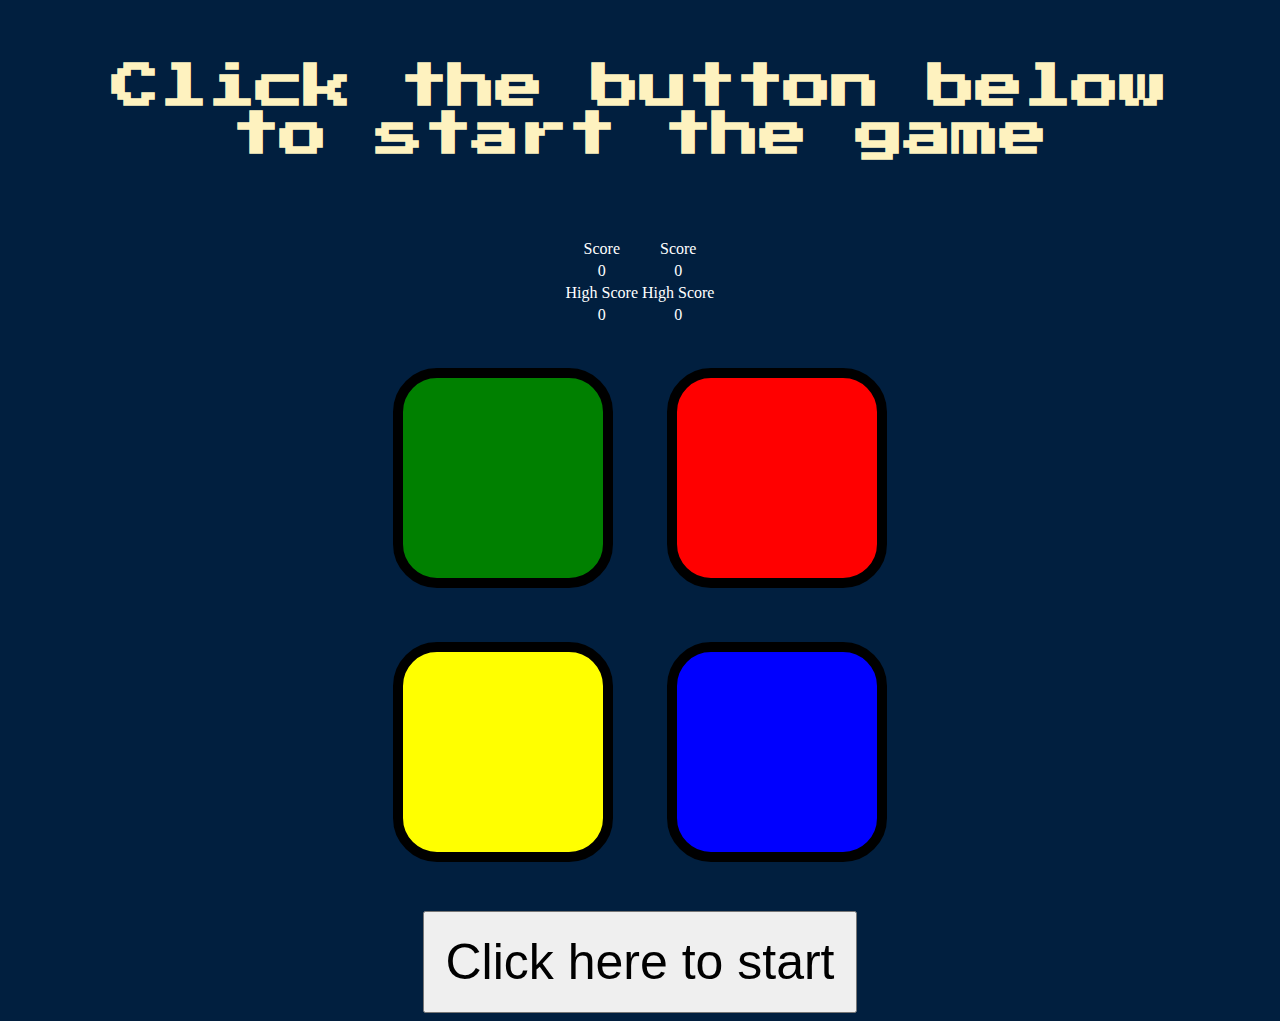
==== game.html @ 36853b16 "change file names" ====
<!DOCTYPE html>
<html lang="en" dir="ltr">

<head>
  <meta charset="utf-8">
  <title>Color Memory</title></title>
  <link rel="stylesheet" href="styles.css">
  <link href="https://fonts.googleapis.com/css?family=Press+Start+2P" rel="stylesheet">
</head>

<body>
  <h1 class="level-title"></h1>
  <div class="container">
    <table class="playerNames">
      <tr>
        <th class="playersAndHighScore" id="playerOneName"></th>
        <th class="playersAndHighScore" id="playerTwoName"></th>
      </tr>
      <tr>
        <td class="playersAndHighScore" id="playerOneScore"></td>
        <td class="playersAndHighScore" id="playerTwoScore"></td>
      </tr>
      <tr>
        <td class="playerOneScore"></td>
        <td class="playerTwoScore"></td>
      </tr>
      <tr>
        <td class="playersAndHighScore" id="playerOneHighScore"></td>
        <td class="playersAndHighScore" id="playerTwoHighScore"></td>
      </tr>
      <tr>
        <td class="playerOneHighScore"></td>
        <td class="playerTwoHignScore"></td>
      </tr>
    </table>
    <p class="finishedLevel"></p>
  </div>
  <div lass="row">

    <div type="button" id="green" class="btn green">

    </div>

    <div type="button" id="red" class="btn red">

    </div>
  </div>

  <div class="row">

    <div type="button" id="yellow" class="btn yellow">

    </div>
    <div type="button" id="blue" class="btn blue">

    </div>

  </div>

  <button class="start"></button>

  </div>

  <script src="https://code.jquery.com/jquery-3.3.1.min.js"></script>
  <script src="game.js" charset="utf-8"></script>


</body>

</html>
---- styles.css ----
body {
  text-align: center;
  background-color: #011F3F;
}

.playerNames, .finishedLevel {
  
  color: white;
  
  }

.level-title {
  font-family: 'Press Start 2P', cursive;
  font-size: 3rem;
  margin:  5%;
  color: #FEF2BF;
}

.start{
  padding: 20px;
  font-size: 50px;
  margin-top: 20px;

}

.container {
  display: block;
  width: 50%;
  margin: auto;

}

.btn {
  margin: 25px;
  display: inline-block;
  height: 200px;
  width: 200px;
  border: 10px solid black;
  border-radius: 20%;
}

.playerNames {
  display: inline-flex;
}
.playersAndHighScore {
  margin-right: 100px;
}

.game-over {
  background-color: red;
  opacity: 0.8;
}

.red {
  background-color: red;
}

.green {
  background-color: green;
}

.blue {
  background-color: blue;
}

.yellow {
  background-color: yellow;
}

.pressed {
  box-shadow: 0 0 20px white;
  background-color: grey;
}
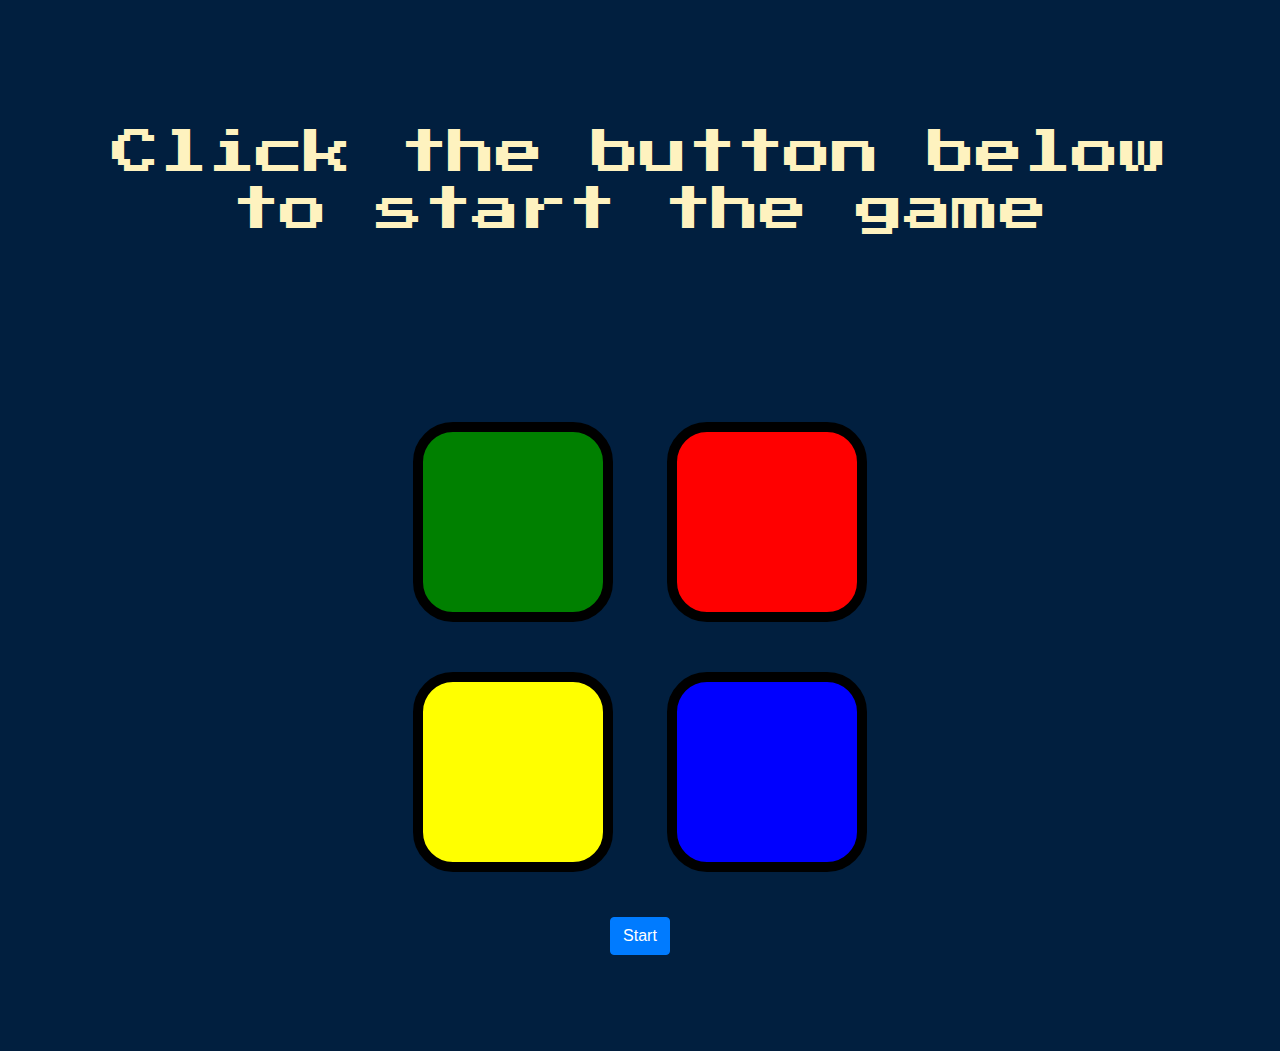
==== commit 5524d083: "add bootstrap to game.html and change tables to grid" ====
--- a/game.html
+++ b/game.html
@@ -3,66 +3,87 @@
 
 <head>
   <meta charset="utf-8">
-  <title>Color Memory</title></title>
-  <link rel="stylesheet" href="styles.css">
-  <link href="https://fonts.googleapis.com/css?family=Press+Start+2P" rel="stylesheet">
+  <title>Color Memory</title>
+  <link type="text/css" rel="stylesheet" href="styles.css">
+  <link type="text/css" href="https://stackpath.bootstrapcdn.com/bootstrap/4.3.1/css/bootstrap.min.css" rel="stylesheet">
+  <link type="text/css" href="https://fonts.googleapis.com/css?family=Press+Start+2P" rel="stylesheet">
 </head>
 
-<body>
+<body class="jumbotron text-center">
   <h1 class="level-title"></h1>
-  <div class="container">
-    <table class="playerNames">
-      <tr>
-        <th class="playersAndHighScore" id="playerOneName"></th>
-        <th class="playersAndHighScore" id="playerTwoName"></th>
-      </tr>
-      <tr>
-        <td class="playersAndHighScore" id="playerOneScore"></td>
-        <td class="playersAndHighScore" id="playerTwoScore"></td>
-      </tr>
-      <tr>
-        <td class="playerOneScore"></td>
-        <td class="playerTwoScore"></td>
-      </tr>
-      <tr>
-        <td class="playersAndHighScore" id="playerOneHighScore"></td>
-        <td class="playersAndHighScore" id="playerTwoHighScore"></td>
-      </tr>
-      <tr>
-        <td class="playerOneHighScore"></td>
-        <td class="playerTwoHignScore"></td>
-      </tr>
-    </table>
-    <p class="finishedLevel"></p>
-  </div>
-  <div lass="row">
+  <div class="contain">
+    <div class="container">
+      <div class="playersAndHighScore">
+        <div class="row">
+          <div class="col">
+            <p id="playerOneName"></p>
+          </div>
+          <div class="col">
+            <p id="playerTwoName"></p>
+          </div>
+        </div>
+        <div class="row">
+          <div class="col">
+            <p id="playerOneScore"></p>
+          </div>
+          <div class="col">
+            <p id="playerTwoScore"></p>
+          </div>
+        </div>
+        <div class="row">
+          <div class="col">
+            <p class="playerOneScore"></p>
+          </div>
+          <div class="col">
+            <p class="playerTwoScore"></p>
+          </div>
+        </div>
+        <div class="row">
+          <div class="col">
+            <p id="playerOneHighScore"></p>
+          </div>
+          <div class="col">
+            <p id="playerTwoHighScore"></p>
+          </div>
+        </div>
+        <div class="row">
+          <div class="col">
+            <p class="playerOneHighScore"></p>
+          </div>
+          <div class="col">
+            <p class="playerTwoHignScore"></p>
+          </div>
+        </div>
+      </div>
+      <p class="finishedLevel"></p>
+    </div>
+    <div class="buttonRow">
 
-    <div type="button" id="green" class="btn green">
+      <button type="button" id="green" class="buttonColor green">
+  </button>
+
+      <button type="button" id="red" class="buttonColor red">
+
+      </button>
+    </div>
+
+    <div class="buttonRow">
+
+      <button type="button" id="yellow" class="buttonColor yellow">
+
+      </button>
+      <button type="button" id="blue" class="buttonColor blue">
+
+      </button>
 
     </div>
 
-    <div type="button" id="red" class="btn red">
-
-    </div>
-  </div>
-
-  <div class="row">
-
-    <div type="button" id="yellow" class="btn yellow">
-
-    </div>
-    <div type="button" id="blue" class="btn blue">
-
-    </div>
+    <button class=" btn btn-primary start"></button>
 
   </div>
 
-  <button class="start"></button>
-
-  </div>
-
-  <script src="https://code.jquery.com/jquery-3.3.1.min.js"></script>
-  <script src="game.js" charset="utf-8"></script>
+  <script type="text/javascript" src="https://code.jquery.com/jquery-3.3.1.min.js"></script>
+  <script type="text/javascript" src="game.js" charset="utf-8"></script>
 
 
 </body>
--- a/styles.css
+++ b/styles.css
@@ -1,12 +1,17 @@
 body {
   text-align: center;
-  background-color: #011F3F;
+  background-color: #011F3F !important;
 }
 
-.playerNames, .finishedLevel {
-  
+.playersAndHighScore, .finishedLevel {
+
   color: white;
-  
+
+  }
+
+  #playerOneName, #playerTwoName {
+    text-decoration: underline;
+    font-weight: bold;
   }
 
 .level-title {
@@ -23,27 +28,24 @@
 
 }
 
-.container {
+.contain {
   display: block;
   width: 50%;
   margin: auto;
 
 }
 
-.btn {
+.buttonColor {
   margin: 25px;
-  display: inline-block;
+  display: inline-block !important;
   height: 200px;
   width: 200px;
   border: 10px solid black;
-  border-radius: 20%;
+  border-radius: 20% !important;
 }
 
 .playerNames {
   display: inline-flex;
-}
-.playersAndHighScore {
-  margin-right: 100px;
 }
 
 .game-over {
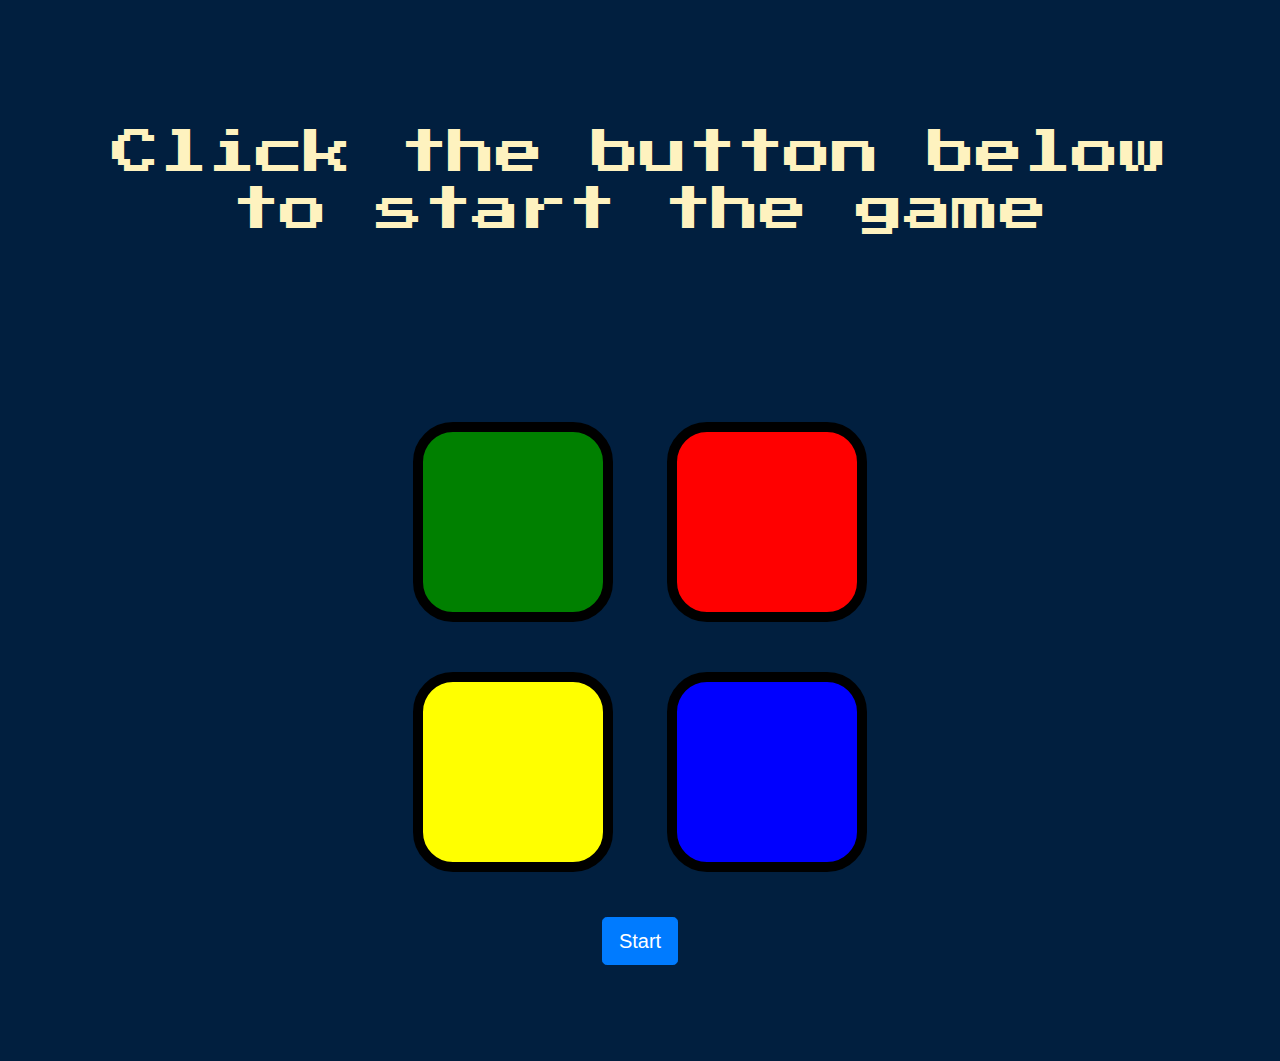
==== commit 7872de63: "Update game.html" ====
--- a/game.html
+++ b/game.html
@@ -78,7 +78,7 @@
 
     </div>
 
-    <button class=" btn btn-primary start"></button>
+    <button class=" btn btn-primary btn-lg start"></button>
 
   </div>
 
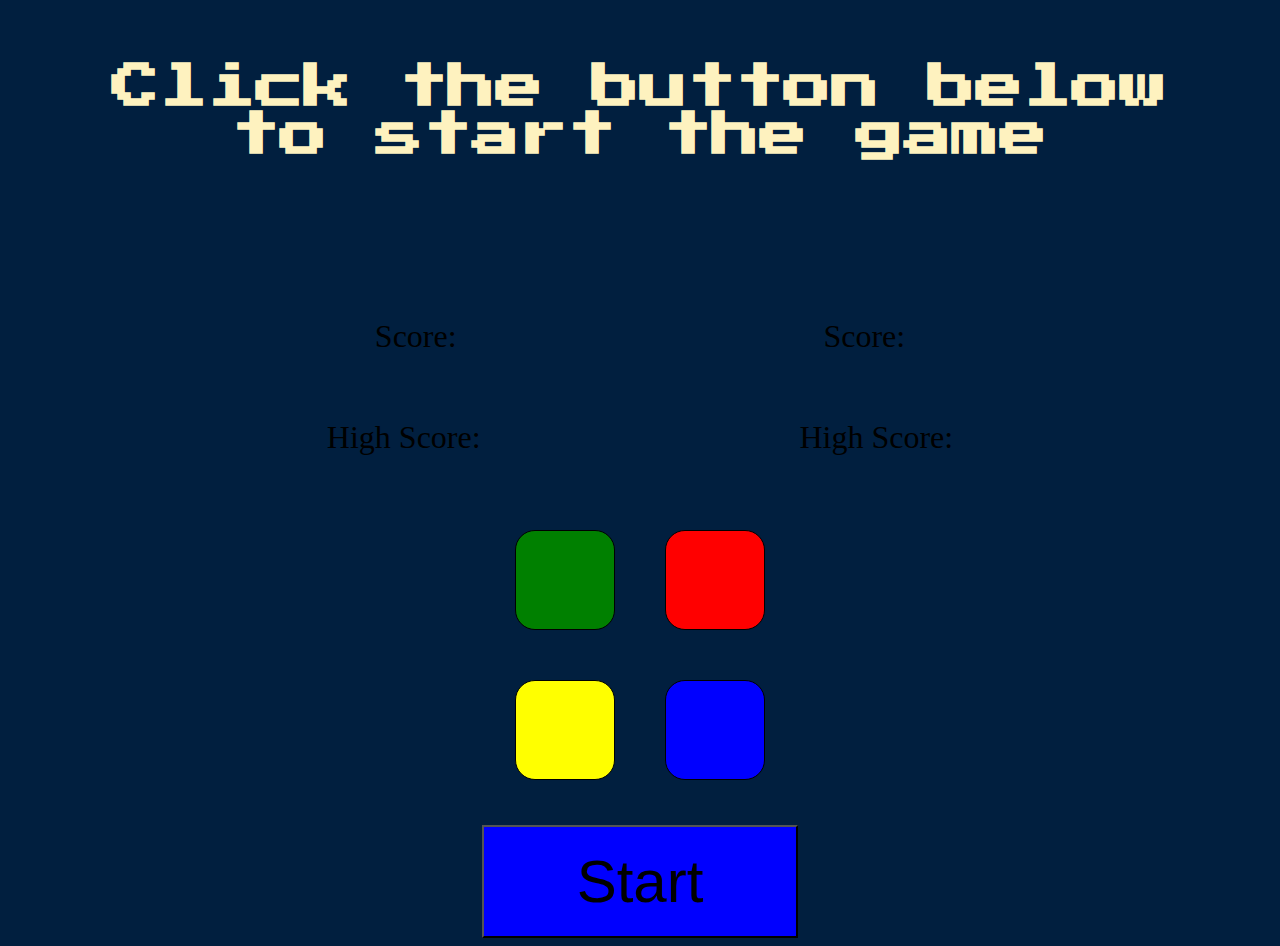
==== commit 9139b4c5: "make less files, change some HTML" ====
--- a/game.html
+++ b/game.html
@@ -4,83 +4,40 @@
 <head>
   <meta charset="utf-8">
   <title>Color Memory</title>
-  <link type="text/css" rel="stylesheet" href="styles.css">
-  <link type="text/css" href="https://stackpath.bootstrapcdn.com/bootstrap/4.3.1/css/bootstrap.min.css" rel="stylesheet">
+  <link type="text/css" rel="stylesheet" href="css/game.css">
+  <!-- <link type="text/css" href="https://stackpath.bootstrapcdn.com/bootstrap/4.3.1/css/bootstrap.min.css" rel="stylesheet"> -->
   <link type="text/css" href="https://fonts.googleapis.com/css?family=Press+Start+2P" rel="stylesheet">
 </head>
 
-<body class="jumbotron text-center">
+<body>
   <h1 class="level-title"></h1>
-  <div class="contain">
-    <div class="container">
-      <div class="playersAndHighScore">
-        <div class="row">
-          <div class="col">
-            <p id="playerOneName"></p>
-          </div>
-          <div class="col">
-            <p id="playerTwoName"></p>
-          </div>
-        </div>
-        <div class="row">
-          <div class="col">
-            <p id="playerOneScore"></p>
-          </div>
-          <div class="col">
-            <p id="playerTwoScore"></p>
-          </div>
-        </div>
-        <div class="row">
-          <div class="col">
-            <p class="playerOneScore"></p>
-          </div>
-          <div class="col">
-            <p class="playerTwoScore"></p>
-          </div>
-        </div>
-        <div class="row">
-          <div class="col">
-            <p id="playerOneHighScore"></p>
-          </div>
-          <div class="col">
-            <p id="playerTwoHighScore"></p>
-          </div>
-        </div>
-        <div class="row">
-          <div class="col">
-            <p class="playerOneHighScore"></p>
-          </div>
-          <div class="col">
-            <p class="playerTwoHignScore"></p>
-          </div>
-        </div>
-      </div>
-      <p class="finishedLevel"></p>
-    </div>
-    <div class="buttonRow">
+  <div class="playersAndHighScore">
+    <section class="names">
+      <p class="playerOneName"></p>
+      <p class="playerTwoName"></p>
+    </section>
+    <section class="score">
+      <p class="playerOneScore">Score: </p>
+      <p class="playerTwoScore">Score:</p>
+    </section>
+    <section class="highScore">
+      <p class="playerOneHighScore">High Score: </p>
+      <p class="playerTwoHighScore">High Score: </p>
+    </section>
+  </div>
+  <p class="finishedLevel"></p>
+  <div class="buttonRow">
+    <section class="top-buttons">
+      <button type="button" id="green" class="button green"></button>
+      <button type="button" id="red" class="button red"></button>
+    </section>
+    <section class="bottom-buttons">
+      <button type="button" id="yellow" class="button yellow"></button>
+      <button type="button" id="blue" class="button blue"></button>
+    </section>
+  </div>
+  <button class="start"></button>
 
-      <button type="button" id="green" class="buttonColor green">
-  </button>
-
-      <button type="button" id="red" class="buttonColor red">
-
-      </button>
-    </div>
-
-    <div class="buttonRow">
-
-      <button type="button" id="yellow" class="buttonColor yellow">
-
-      </button>
-      <button type="button" id="blue" class="buttonColor blue">
-
-      </button>
-
-    </div>
-
-    <button class=" btn btn-primary btn-lg start"></button>
-
-  </div>
 
   <script type="text/javascript" src="https://code.jquery.com/jquery-3.3.1.min.js"></script>
   <script type="text/javascript" src="game.js" charset="utf-8"></script>
--- a/css/game.css
+++ b/css/game.css
@@ -0,0 +1,91 @@
+body {
+  text-align: center;
+  background-color: #011F3F;
+}
+body .level-title {
+  font-family: 'Press Start 2P', cursive;
+  font-size: 3rem;
+  margin: 5%;
+  color: #FEF2BF;
+}
+body .finishedLevel {
+  color: white;
+}
+body .playersAndHighScore {
+  font-size: 2rem;
+}
+body .playersAndHighScore .names {
+  display: flex;
+  justify-content: space-evenly;
+}
+body .playersAndHighScore .names .playerOneName {
+  text-decoration: underline;
+  font-weight: bold;
+}
+body .playersAndHighScore .names .playerTwoName {
+  text-decoration: underline;
+  font-weight: bold;
+}
+body .playersAndHighScore .score {
+  display: flex;
+  justify-content: space-evenly;
+}
+body .playersAndHighScore .highScore {
+  display: flex;
+  justify-content: space-evenly;
+}
+body .buttonRow .top-buttons {
+  display: flex;
+  justify-content: center;
+}
+body .buttonRow .top-buttons .red {
+  background-color: red;
+  border: 1px solid black;
+  border-radius: 20%;
+  width: 100px;
+  height: 100px;
+  margin: 2%;
+}
+body .buttonRow .top-buttons .green {
+  background-color: green;
+  border: 1px solid black;
+  border-radius: 20%;
+  width: 100px;
+  height: 100px;
+  margin: 2%;
+}
+body .buttonRow .bottom-buttons {
+  display: flex;
+  justify-content: center;
+}
+body .buttonRow .bottom-buttons .blue {
+  background-color: blue;
+  border: 1px solid black;
+  border-radius: 20%;
+  width: 100px;
+  height: 100px;
+  margin: 2%;
+}
+body .buttonRow .bottom-buttons .yellow {
+  background-color: yellow;
+  border: 1px solid black;
+  border-radius: 20%;
+  width: 100px;
+  height: 100px;
+  margin: 2%;
+}
+body .start {
+  padding: 20px;
+  font-size: 60px;
+  margin-top: 20px;
+  width: 25%;
+  background-color: blue;
+}
+.game-over {
+  background-color: red;
+  opacity: 0.8;
+}
+.pressed {
+  box-shadow: 0 0 20px white;
+  background-color: grey;
+}
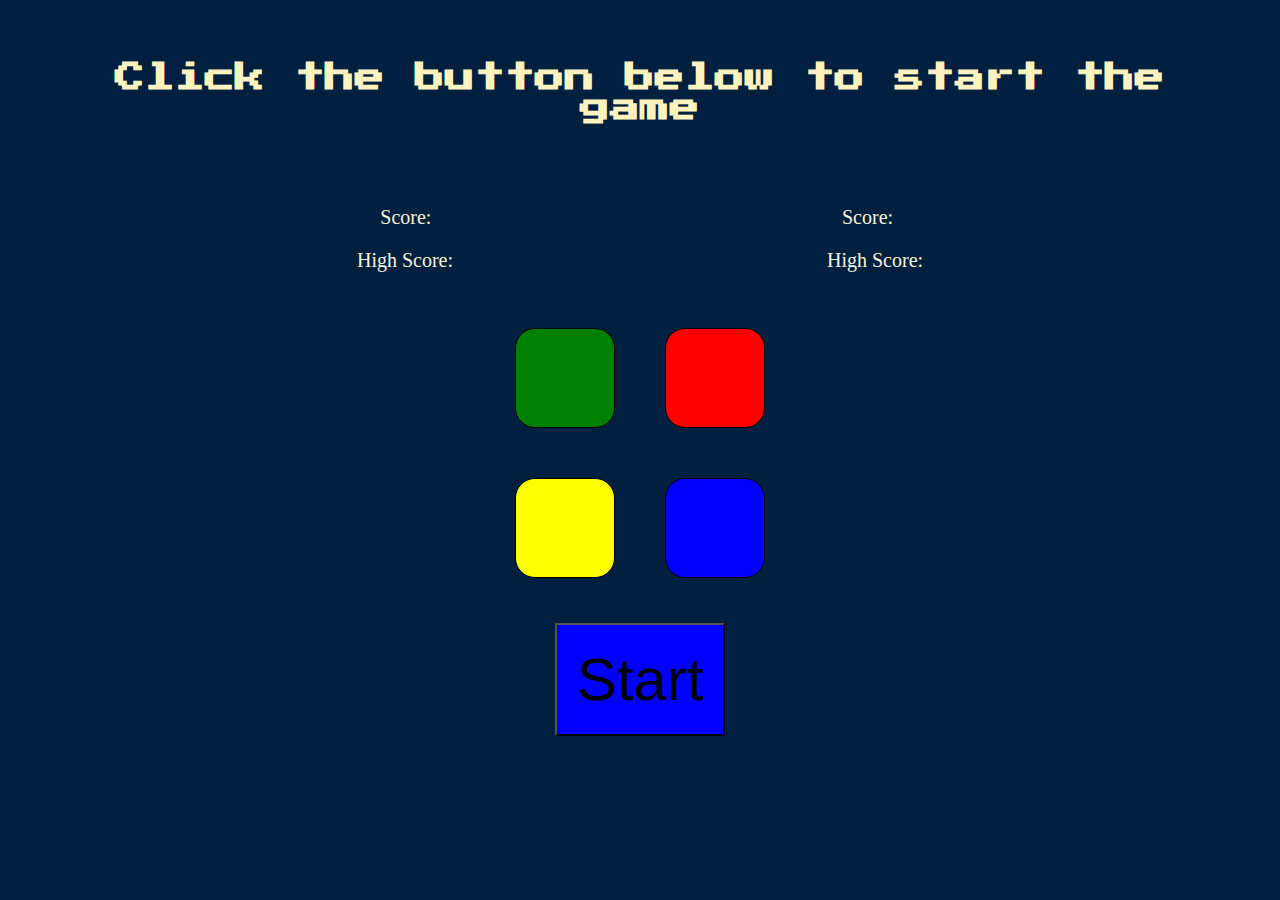
==== commit 74bd8aa4: "readjusted some styles" ====
--- a/game.html
+++ b/game.html
@@ -12,18 +12,15 @@
 <body>
   <h1 class="level-title"></h1>
   <div class="playersAndHighScore">
-    <section class="names">
-      <p class="playerOneName"></p>
-      <p class="playerTwoName"></p>
+    <section class='playerOneInfo'>
+      <p class="playerOneName names"></p>
+      <p class="score">Score: <span class="playerOneScore"></span> </p>
+      <p class="highScore">High Score: <span class="playerOneHighScore"></span></p>
     </section>
-    <section class="score">
-      <p class="playerOneScore">Score: </p>
-      <p class="playerTwoScore">Score:</p>
-    </section>
-    <section class="highScore">
-      <p class="playerOneHighScore">High Score: </p>
-      <p class="playerTwoHighScore">High Score: </p>
-    </section>
+    <section class="playerTwoInfo">
+      <p class="playerTwoName names"></p>
+      <p class="score">Score: <span class="playerTwoScore"></span></p>
+      <p class="highScore">High Score: <span class="playerTwoHighScore"></span></p>
   </div>
   <p class="finishedLevel"></p>
   <div class="buttonRow">
--- a/css/game.css
+++ b/css/game.css
@@ -1,3 +1,9 @@
+.names {
+  font-weight: bold;
+}
+html {
+  font-size: 62.5%;
+}
 body {
   text-align: center;
   background-color: #011F3F;
@@ -13,17 +19,31 @@
 }
 body .playersAndHighScore {
   font-size: 2rem;
-}
-body .playersAndHighScore .names {
+  color: beige;
   display: flex;
   justify-content: space-evenly;
+  align-items: flex-end;
+}
+@media (max-width: 700px) {
+  body .playersAndHighScore {
+    display: block;
+  }
+}
+body .playersAndHighScore .playerOneHighScore {
+  margin-left: 25px;
+}
+@media (max-width: 700px) {
+  body .playersAndHighScore .playerTwoInfo {
+    margin-top: 20%;
+  }
+  body .playersAndHighScore .playerTwoInfo .playerTwoHighScore {
+    margin-left: 25px;
+  }
 }
 body .playersAndHighScore .names .playerOneName {
-  text-decoration: underline;
   font-weight: bold;
 }
 body .playersAndHighScore .names .playerTwoName {
-  text-decoration: underline;
   font-weight: bold;
 }
 body .playersAndHighScore .score {
@@ -78,7 +98,6 @@
   padding: 20px;
   font-size: 60px;
   margin-top: 20px;
-  width: 25%;
   background-color: blue;
 }
 .game-over {
